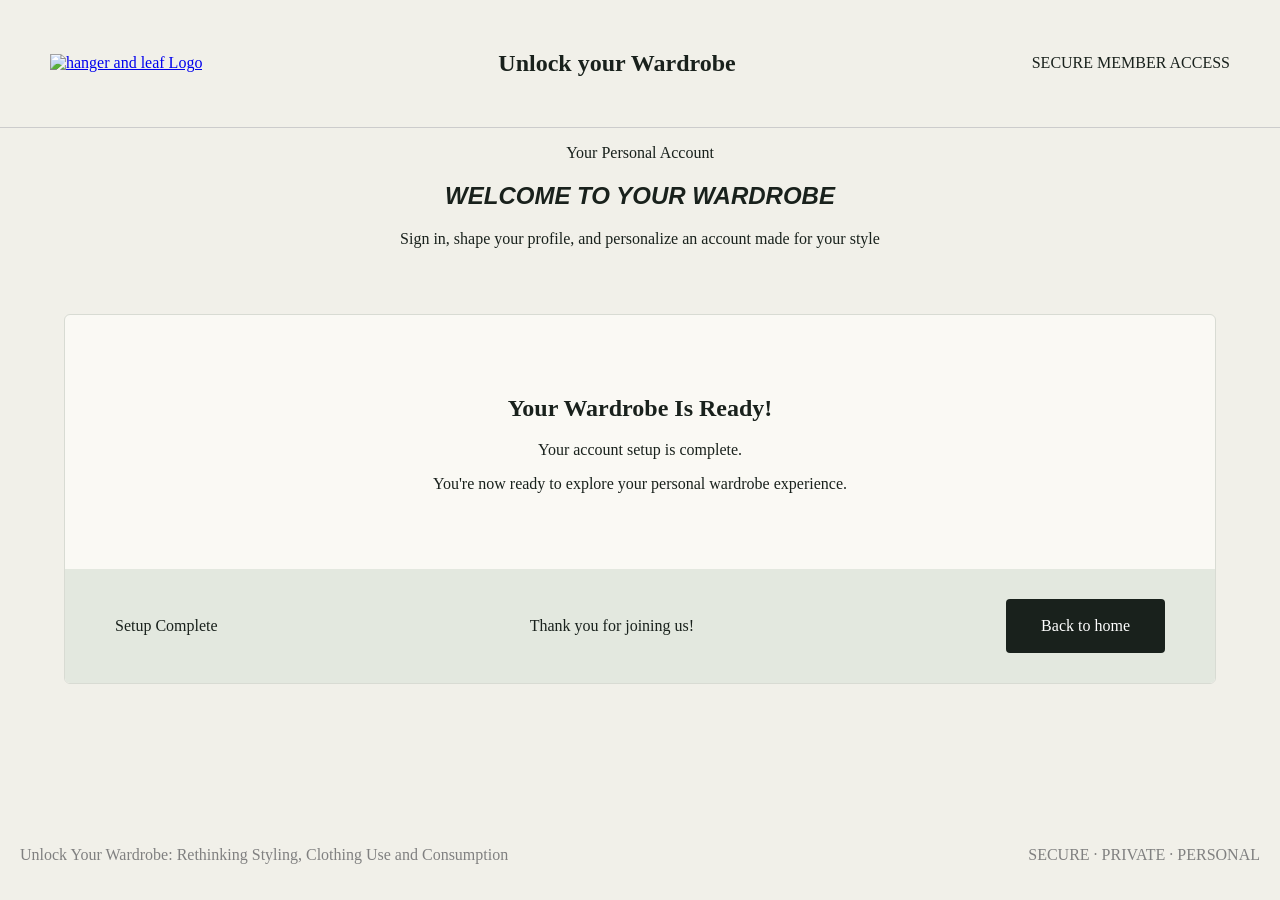
==== finish.html @ bb3ffd51 "Assingment 2 - form" ====
<!DOCTYPE html>
<html lang="en">
<head>
    <meta charset="UTF-8">
    <meta name="viewport" content="width=device-width, initial-scale=1" />
<title>Unlock Your Wardrobe</title>
<link rel="stylesheet" href="style.css" />
</head>
<body>
<header>
    <a href="index.html"><img src="images/hangerlogo.png" alt="hanger and leaf Logo"></a>
    <h2>Unlock your Wardrobe</h2>
    <p>SECURE MEMBER ACCESS</p>
</header>
    <section class="intro">
        <p>Your Personal Account</p>
        <h1>WELCOME TO YOUR WARDROBE</h1>
        <p> Sign in, shape your profile, and personalize an account made for your style</p>
    </section>

    <section class="form-container">
              <section class="form-fields complete-message">
                <h2>Your Wardrobe Is Ready!</h2>
                <p>Your account setup is complete.</p>
                <p>You're now ready to explore your personal wardrobe experience.</p>
            </section> 
            
        <section class="form-bottom">
            <p>Setup Complete</p>
            <p>Thank you for joining us!</p>
            <a href="index.html">Back to home</a>
        </section>
    </section>
<footer>
    <p>Unlock Your Wardrobe: Rethinking Styling, Clothing Use and Consumption</p>
    <p>SECURE · PRIVATE · PERSONAL</p>
</footer>
</body>
</html>
---- style.css ----
* {
  box-sizing: border-box;
}
body {
  background-color: #f1f0e9;
  color: #19211c;
  margin: 0;
  min-height: 100vh;
  display: flex;
  flex-direction: column;
}
html {
  min-height: 100%;
}
header {
  display: flex;
  align-items: center;
  justify-content: space-between;
  padding: 30px 50px;
  border-bottom: 1px solid #ccc;
}
img {
  width: 50px;
  height: 50px;
  object-fit: contain;
}
h1 {
  text-align: center;
  font-family: "Gill Sans", "Gill Sans MT", Calibri, "Trebuchet MS", sans-serif;
  font-style: italic;
}
p {
  text-align: center;
}
.circle {
  display: inline-flex;
  align-items: center;
  justify-content: center;
  width: 30px;
  height: 30px;
  border: 1px solid #cccccc;
  border-radius: 50%;
  font-size: 12px;
}

.form-nav a {
  display: flex;
  align-items: center;
  gap: 10px;
  text-decoration: none;
  color: #536a57;
}
.form-content {
  display: grid;
  grid-template-columns: 1fr 3fr;
  gap: 30px;
  padding: 50px;
}

.form-bottom {
  display: flex;
  justify-content: space-between;
  align-items: center;
  background-color: #e3e8df;
  padding: 30px 50px;
}

.form-bottom button {
  background-color: #19211c;
  color: white;
  border: none;
  padding: 15px 35px;
  border-radius: 3px;
  cursor: pointer;
}

.form-info {
  padding: 20px;
}
.input-group {
  display: flex;
  flex-direction: column;
  gap: 10px;
  margin-bottom: 25px;
}
.input-group input {
  padding: 15px;
  border: 1px solid #cccccc;
  border-radius: 4px;
  font-size: 16px;
}

.form-fields {
  padding: 20px;
}

footer {
  display: flex;
  justify-content: space-between;
  padding: 20px;
  color: gray;
  margin-top: auto;
}
.form-container {
  width: 90%;
  max-width: 1400px;
  margin: 50px auto 30px;
  background-color: #faf9f4;
  border: 1px solid #d8dbd3;
  border-radius: 6px;
  overflow: hidden;
}
.form-nav {
  display: flex;
  justify-content: space-around;
  align-items: center;
  padding: 25px;
  border-bottom: 1px solid #d8dbd3;
}
.form-fields form {
  display: flex;
  flex-direction: column;
  gap: 12px;
}

.form-fields input[type="email"],
.form-fields input[type="password"] {
  width: 100%;
  padding: 18px;
  border: 1px solid #cccccc;
  border-radius: 4px;
  font-size: 16px;
}
.form-fields fieldset {
  border: none;
  padding: 0;
  margin-top: 25px;
}

.form-fields fieldset label {
  flex: 1;
  padding: 15px;
  border: 1px solid #cccccc;
  border-radius: 4px;
  background-color: white;
  cursor: pointer;
}
.account-type {
  display: flex;
  gap: 15px;
  flex-wrap: wrap;
}

.account-type legend {
  margin-bottom: 15px;
}

.form-fields .account-type label {
  flex: 1;
  padding: 15px;
  border: 1px solid #ccc;
  border-radius: 4px;
  background-color: white;
}
.form-bottom a {
  display: inline-block;
  background-color: #19211c;
  color: white;
  padding: 18px 35px;
  text-decoration: none;
  border-radius: 4px;
}

.form-bottom a:hover {
  background-color: #536a57;
}
.input-group select {
  width: 100%;
  padding: 18px;
  border: 1px solid #cccccc;
  border-radius: 4px;
  font-size: 16px;
  background-color: white;
}
.profile-grid {
  display: grid;
  grid-template-columns: 1fr 1fr;
  gap: 25px 30px;
}

.profile-form {
  width: 100%;
}

.profile-form textarea {
  width: 100%;
  min-height: 150px;
  padding: 15px;
  border: 1px solid #cccccc;
  border-radius: 4px;
  font-size: 16px;
  font-family: inherit;
}

.profile-form select {
  width: 100%;
  padding: 15px;
  border: 1px solid #cccccc;
  border-radius: 4px;
  background-color: white;
  font-size: 16px;
}
.form-nav .circle {
  background-color: transparent;
  color: #536a57;
}

.form-nav a.active .circle {
  background-color: #536a57;
  color: white;
  border-color: #536a57;
}
.confidence {
  margin-top: 40px;
  margin-bottom: 30px;
}

.confidence p {
  text-align: left;
  color: gray;
  font-size: 12px;
  margin-bottom: 30px;
}

.confidence input[type="range"] {
  width: 100%;
  accent-color: #536a57;
  cursor: pointer;
}

.range-labels {
  display: flex;
  justify-content: space-between;
  margin-top: 10px;
}

.range-labels small {
  color: gray;
}
input[type="color"] {
  width: 100%;
  height: 55px;
  padding: 8px;
  border: 1px solid #ccc;
  border-radius: 4px;
  background-color: white;
  cursor: pointer;
}
.appearance {
  border: none;
  padding: 0;
  margin-bottom: 35px;
}

.appearance legend {
  margin-bottom: 15px;
}

.appearance-options {
  display: grid;
  grid-template-columns: repeat(3, 1fr);
  background-color: #eeefea;
  border: 1px solid #ccc;
  border-radius: 5px;
  padding: 5px;
}

.appearance-options label {
  text-align: center;
  padding: 15px;
  cursor: pointer;
}

.appearance-options input {
  accent-color: #536a57;
}
.interests {
  border: none;
  padding: 0;
  margin-bottom: 35px;
}

.interests legend {
  margin-bottom: 20px;
}

.checkbox-grid {
  display: grid;
  grid-template-columns: 1fr 1fr;
  gap: 25px;
}

.checkbox-grid label {
  display: flex;
  align-items: center;
  gap: 12px;
  border: none;
  padding: 0;
  font-size: 18px;
}

.checkbox-grid input {
  accent-color: #536a57;
  width: 20px;
  height: 20px;
}
.preferences-row {
  display: grid;
  grid-template-columns: 1fr 1fr;
  gap: 25px;
}

.preferences-row .input-group {
  min-width: 0;
}
.preferences-row select {
  width: 100%;
}
input[type="color"] {
  width: 100%;
  height: 55px;
  padding: 8px;
  border: 1px solid #ccc;
  border-radius: 4px;
  background-color: white;
  cursor: pointer;
}
.form-fields .checkbox-grid label {
  border: none;
  background-color: transparent;
  padding: 0;
}
.form-fields .switch {
  position: relative;
  display: inline-block;
  flex: none;
  width: 55px;
  height: 30px;
  padding: 0;
  border: none;
  background: transparent;
}

.form-fields .switch input {
  position: absolute;
  opacity: 0;
  width: 0;
  height: 0;
}

.recommendations-text p {
  text-align: left;
  color: gray;
  font-size: 13px;
}

.switch {
  position: relative;
  display: inline-block;
  width: 55px;
  height: 30px;
  flex-shrink: 0;
}

.switch input {
  opacity: 0;
  width: 0;
  height: 0;
}

.switch-slider {
  position: absolute;
  top: 0;
  left: 0;
  width: 55px;
  height: 30px;
  background-color: #ccc;
  border-radius: 30px;
  cursor: pointer;
}

.switch-slider::before {
  content: "";
  position: absolute;
  width: 22px;
  height: 22px;
  left: 4px;
  top: 4px;
  background-color: white;
  border-radius: 50%;
  transition: 0.2s;
}

.switch input:checked + .switch-slider {
  background-color: #536a57;
}

.switch input:checked + .switch-slider::before {
  transform: translateX(25px);
}
.form-fields .recommendations .switch {
  width: 55px;
  height: 30px;
  padding: 0;
  margin: 0;
  border: none;
  background: transparent;
  flex: none;
}
.recommendations {
  display: flex;
  justify-content: space-between;
  align-items: center;
  margin-top: 35px;
}

.recommendations-text p {
  text-align: left;
  color: gray;
  font-size: 13px;
}

.form-fields .switch {
  position: relative;
  display: inline-block;
  width: 55px;
  height: 30px;
  padding: 0;
  margin: 0;
  border: none;
  background: transparent;
  flex: none;
  cursor: pointer;
}

.switch input {
  position: absolute;
  opacity: 0;
  width: 0;
  height: 0;
}

.switch-slider {
  position: absolute;
  inset: 0;
  background-color: #ccc;
  border-radius: 30px;
  transition: 0.2s;
}

.switch-slider::before {
  content: "";
  position: absolute;
  width: 22px;
  height: 22px;
  left: 4px;
  top: 4px;
  background-color: white;
  border-radius: 50%;
  transition: 0.2s;
}

.switch input:checked + .switch-slider {
  background-color: #536a57;
}

.switch input:checked + .switch-slider::before {
  transform: translateX(25px);
}

.switch input:focus-visible + .switch-slider {
  outline: 2px solid #19211c;
  outline-offset: 3px;
}

.security-grid {
  display: grid;
  grid-template-columns: 1fr 1fr;
  gap: 25px;
}

.security-grid input,
.security-grid select {
  width: 100%;
  padding: 18px;
  border: 1px solid #ccc;
  border-radius: 4px;
  background-color: white;
  font-size: 16px;
}

.security-option {
  display: flex;
  justify-content: space-between;
  align-items: center;
  padding: 25px;
  margin-bottom: 35px;
  border: 1px solid #d8dbd3;
  border-radius: 5px;
}

.security-option h3 {
  margin: 0;
  font-size: 16px;
}

.security-option p {
  text-align: left;
  color: gray;
  font-size: 13px;
}

.login-alerts {
  border: none;
  padding: 0;
  margin-top: 20px;
}

.terms {
  margin-top: 35px;
}

.terms label {
  display: flex;
  align-items: center;
  gap: 12px;
  font-size: 18px;
}

.security-form input[type="checkbox"] {
  accent-color: #536a57;
}
.security-form .login-alerts {
  display: flex;
  justify-content: space-between;
  align-items: center;
  width: 100%;
  margin-top: 35px;
  padding: 0;
  border: none;
}

.security-form .login-alerts p {
  text-align: left;
  color: gray;
  font-size: 13px;
}

.security-form .terms {
  display: block;
  width: 100%;
  margin-top: 35px;
}

.security-form .terms label {
  display: flex;
  align-items: center;
  justify-content: flex-start;
  gap: 12px;
  padding: 0;
  border: none;
  background: transparent;
}

.security-form input[type="checkbox"] {
  width: 18px;
  height: 18px;
  flex-shrink: 0;
  accent-color: #536a57;
}
.switch-row {
  display: flex;
  align-items: center;
  justify-content: space-between;
  margin: 15px 0 30px;
}

.switch {
  position: relative;
  display: inline-block;
  width: 42px;
  height: 24px;
}

.switch input {
  opacity: 0;
  width: 0;
  height: 0;
}

.switch-slider {
  position: absolute;
  inset: 0;
  background-color: #ccc;
  border-radius: 24px;
  cursor: pointer;
}

.switch input:checked + .switch-slider {
  background-color: #536a57;
}
.security-option,
.login-alerts {
  display: flex;
  justify-content: space-between;
  align-items: center;
  gap: 20px;
}

.security-option .switch,
.login-alerts .switch {
  flex-shrink: 0;
}
a:focus-visible,
button:focus-visible,
input:focus-visible,
select:focus-visible,
textarea:focus-visible {
  outline: 2px solid #19211c;
  outline-offset: 3px;
}
.form-fields input:focus-visible,
.form-fields select:focus-visible,
.form-fields textarea:focus-visible {
  outline: 2px solid #536a57;
  outline-offset: 2px;
}

.form-fields input:user-invalid,
.form-fields select:user-invalid,
.form-fields textarea:user-invalid {
  border: 2px solid #b42318;
}
.complete-message {
  text-align: center;
  padding: 60px 20px;
}

@media (max-width: 600px) {
  .form-content {
    grid-template-columns: 1fr;
  }
  .security-grid {
    grid-template-columns: 1fr;
  }
  .profile-grid {
    grid-template-columns: 1fr;
  }
  .form-container {
    width: 95%;
    margin: 20px auto;
  }

  .form-nav {
    display: grid;
    grid-template-columns: repeat(2, 1fr);
    gap: 15px;
    padding: 15px;
  }

  .form-nav a {
    display: flex;
    align-items: center;
    gap: 8px;
    min-width: 0;
    font-size: 14px;
  }

  .form-content {
    display: grid;
    grid-template-columns: 1fr;
    gap: 20px;
    padding: 25px 20px;
  }

  .form-info {
    text-align: center;
  }

  .form-fields {
    width: 100%;
    min-width: 0;
  }

  .profile-grid,
  .security-grid,
  .checkbox-grid {
    grid-template-columns: 1fr;
  }

  .input-group,
  .input-group input,
  .input-group select,
  .input-group textarea {
    box-sizing: border-box;
    width: 100%;
    min-width: 0;
  }

  .appearance-options {
    display: flex;
    flex-wrap: wrap;
  }

  .appearance-options label {
    min-width: 0;
  }

  .form-bottom {
    gap: 10px;
    flex-wrap: wrap;
    padding: 15px;
  }
}
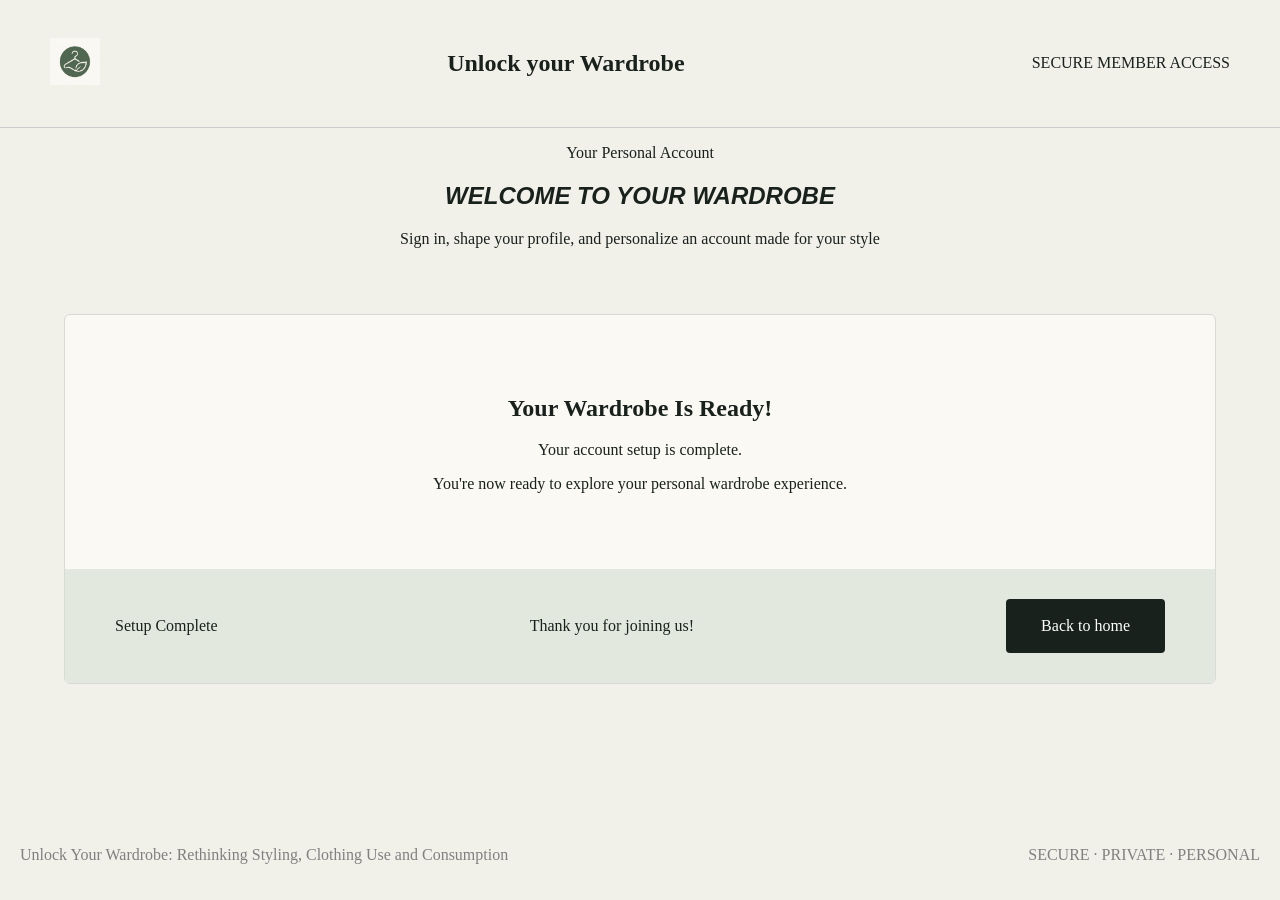
==== commit 674062e2: "Assignment 2.3" ====
--- a/finish.html
+++ b/finish.html
@@ -8,7 +8,7 @@
 </head>
 <body>
 <header>
-    <a href="index.html"><img src="images/hangerlogo.png" alt="hanger and leaf Logo"></a>
+    <a href="index.html"><img src="Images/hangerlogo.png" alt="hanger and leaf logo"></a>
     <h2>Unlock your Wardrobe</h2>
     <p>SECURE MEMBER ACCESS</p>
 </header>
